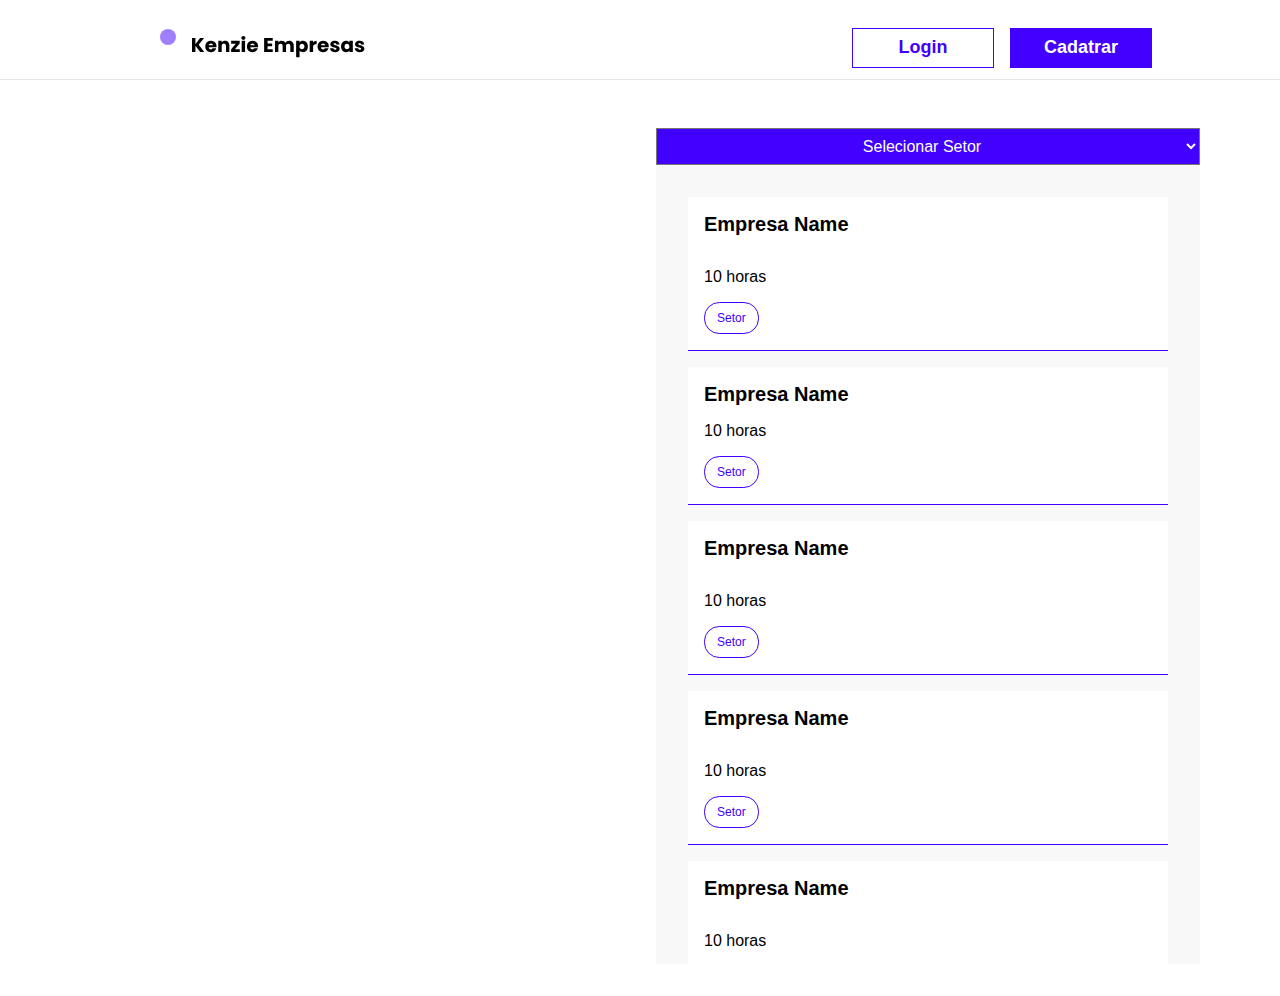
==== pages/home/index.html @ e2ac85c2 "first-commit" ====
<!DOCTYPE html>
<html lang="en">
<head>
    <meta charset="UTF-8">
    <meta http-equiv="X-UA-Compatible" content="IE=edge">
    <meta name="viewport" content="width=device-width, initial-scale=1.0">

    <link rel="stylesheet" href="../../styles/globalStyles.css">
    <link rel="stylesheet" href="../../styles/buttons.css">
    <link rel="stylesheet" href="../../styles/fonts.css">
    <link rel="stylesheet" href="../../styles/displays.css">


    <link rel="stylesheet" href="./index.css">


    <title>HomePage</title>
</head>
<body>
    <main class="flex column container">

        <header class="flex between">

            <div class="header flex between">

                <section class="logo flex gap-1rem">
                    <div class="logo-icon"></div>
                    <h1><img src="../../assets/Kenzie Empresas.svg" alt="Kenzie Empresas"></h1>
                </section>
    
                <button id="open-menu" class="menu-burger clean-btn">
                    <img class="burger" src="../../assets/burger_icon.svg" alt="menu">
                </button>

                <nav class="menu ">
                    <button class="login btn-outline">Login</button>
                    <button class="register btn-primary">Cadatrar</button>
                </nav>
            </div>
            
        </header>
        
        <section class="desktop">

            <figure class="bg-photo"><img src="../../assets/bgphoto.svg" alt=""></figure>
            
            <section class="flex column home">

            <select name="setores" id="setores" class="select">
                <option value="Selecionar Setor">Selecionar Setor</option> 
                <option value="Selecionar Setor">Selecionar Setor</option>
                <option value="Selecionar Setor">Selecionar Setor</option>
            </select>

            <ul class="company-list flex">
                <li class="company flex column">
                    <h2 class="company-name">Empresa Name</h2>
                    <div class="company-description flex column gap-1rem">
                        <p>10 horas</p>
                        <div class="btn-outline-rad">Setor</div>
                    </div>
                </li>
                <li class="company flex column">
                    <h2 class="company-name">Empresa Name</h2>
                    <div class="company-discription flex column gap-1rem">
                        <p>10 horas</p>
                        <div class="btn-outline-rad">Setor</div>
                    </div>
                </li>
                <li class="company flex column">
                    <h2 class="company-name">Empresa Name</h2>
                    <div class="company-description flex column gap-1rem">
                        <p>10 horas</p>
                        <div class="btn-outline-rad">Setor</div>
                    </div>
                </li>
                <li class="company flex column">
                    <h2 class="company-name">Empresa Name</h2>
                    <div class="company-description flex column gap-1rem">
                        <p>10 horas</p>
                        <div class="btn-outline-rad">Setor</div>
                    </div>
                </li>
                <li class="company flex column">
                    <h2 class="company-name">Empresa Name</h2>
                    <div class="company-description flex column gap-1rem">
                        <p>10 horas</p>
                        <div class="btn-outline-rad">Setor</div>
                    </div>
                </li>
                <li class="company flex column">
                    <h2 class="company-name">Empresa Name</h2>
                    <div class="company-description flex column gap-1rem">
                        <p>10 horas</p>
                        <div class="btn-outline-rad">Setor</div>
                    </div>
                </li>
            </ul>
        </section>

    </section>

    </main>
        




        <script type="module" src="./index.js"></script>
</body>
</html>
---- styles/globalStyles.css ----
* {
    margin: 0;
    padding: 0;
    box-sizing: border-box;
  }
  
  :root {
    --color-primary: #4200FF;
    --black: #000;
    --grey-1:#F8F8F8;
    --white: #fff;
    --alert: #CE4646;
    --sucess: #4BA036;
   
    --radius-1: 0.95rem;

    --font-size-0: 1.25rem;
    --font-size-1: 1.125rem;
    --font-size-2: 1rem;
    --font-size-3: 0.875rem;
    --font-size-4: 0.75rem;

    
}

@import url('https://fonts.googleapis.com/css2?family=Inter:wght@400;500;600&display=swap');

body {
    font-family: "Inter", sans-serif;
    background-color: var(--white);
    overflow-x: hidden;
    
}

.container{
    max-width: 320px;
}

.logo-icon{ 
    width: 1rem;
    height: 1rem;
    opacity: 50%;
    background-color: var(--color-primary);
    border-radius: 100%;
    
    
}

.logo{
    margin: 1rem;
    
}
---- styles/buttons.css ----
.btn-primary{
    color: var(--white);
    background-color: var(--color-primary);
    border: none;
    height: 2.5rem ;
    width: 8.875rem;
    padding: 0 2rem;
    font-size: var(--font-size-1);
    font-weight: 700;
}

.btn-outline{
    color: var(--color-primary);
    background-color: var(--white);
    border: 1px solid var(--color-primary);
    height: 2.5rem ;
    width: 8.875rem;
    padding: 0 2rem;
    font-size: var(--font-size-1);
    font-weight: 700;
}

.btn-outline-rad{
    color: var(--color-primary);
    background-color: var(--white);
    border: 1px solid var(--color-primary);
    width: max-content;
    height: 2rem;
    padding: 0.5rem 0.75rem;
    font-size: var(--font-size-4);
    border-radius: var(--radius-1);
}

.clean-btn{
    border:none;
    background-color: transparent;
}
---- styles/displays.css ----
.flex{
    display: flex;
}

.display-none{
    display: none;
}
.end{
    justify-content: end;
}
.absolute{
    position: absolute;
}
.column{
    flex-direction: column;
}

.between{
    justify-content: space-between;
}

.gap-05rem{
    gap: 0.5rem;
}
.gap-1rem{
    gap: 1rem;
}
---- pages/home/index.css ----
.company-list{
    list-style: none;
    padding: 2rem;
    gap: 1rem;
    overflow-x: auto;
    background-color: var(--grey-1);

}

.company{

    height: 13.25rem;
    background-color: var(--white);
    border-bottom: 1px solid var(--color-primary);
    padding: 1rem;



}
.company-name{

    width: 12rem;
    font-size: var(--font-size-0);
   
}

.menu-burger{
    margin: 0 1rem 0 2rem ;
}


.nav {
    top:5rem;
    background-color: var(--white);
    padding: 1rem 1.5rem;
    box-shadow: 0px 4px 4px rgba(0, 0, 0, 0.12);
  
 
}
.false-header{
    background-color: var(--white);
    
 
}

.header{
    padding: 1rem 0 0 1rem;
}

.desktop{
    width: 100%;
    margin: 0 0 0 1rem;
}
.select{
    width: 96%;
    background-color: var(--color-primary);
    color: var(--white);
    padding: 0.5rem 1rem;
    text-align: center;
    font-weight: 500;
    font-size: var(--font-size-2);
   
}

.select:focus{
    outline: none;
}



header{
    border-bottom: 1px solid rgba(0, 0, 0, 0.1);
    align-items: center;
    padding: 0.25rem 0;
    width: 100%;
    margin-bottom: 1rem;
}

@media (max-width: 800px){
    .menu{
        position: absolute;
        visibility: hidden;
    }

    .bg-photo{
        display: none;
    }
    .home{
        width: 100%;
    }
    .company-description{
        padding-top: 4rem;
    }
    .company{

        height: 13.25rem;
        background-color: var(--white);
        border-bottom: 1px solid var(--color-primary);
        padding: 1rem;
        margin-left: 0.5rem;
    
    
    }
}


@media (min-width: 799px){
      
      
    header{
        width: 100vw;
        height: 5rem;
        border-bottom: 1px solid rgba(0, 0, 0, 0.1);
        padding: 2rem 8rem;
        align-items: center;
      
    }
    

    .menu-burger{
        display: none;
    }

    .header{
        width: 100%;
        align-items: center;
        justify-content: space-between;
    }

    .menu{
        display:flex;
        gap: 1rem;
        visibility: visible;
  
    }


    .bg-photo {
        width: 100%;
    

    }

    .home{
        display: flex;
        justify-self: end;
        width: 50%;
    }
    
    .desktop{
        width: 100vw;
        height: 100vh;
        display: flex;
        justify-content: space-between;
        padding: 2rem 8rem;
   
    }

    .select{
        width: 34rem;
    }
    
    .company-list{
        width:34rem;
        flex-direction: column;
  
    }

    .company-name{
        padding-bottom: 0;
    }

    .company-description{
        padding-top: 1rem;
    }


    .company{
        height: max-content;
        gap: 1rem;
    }


}
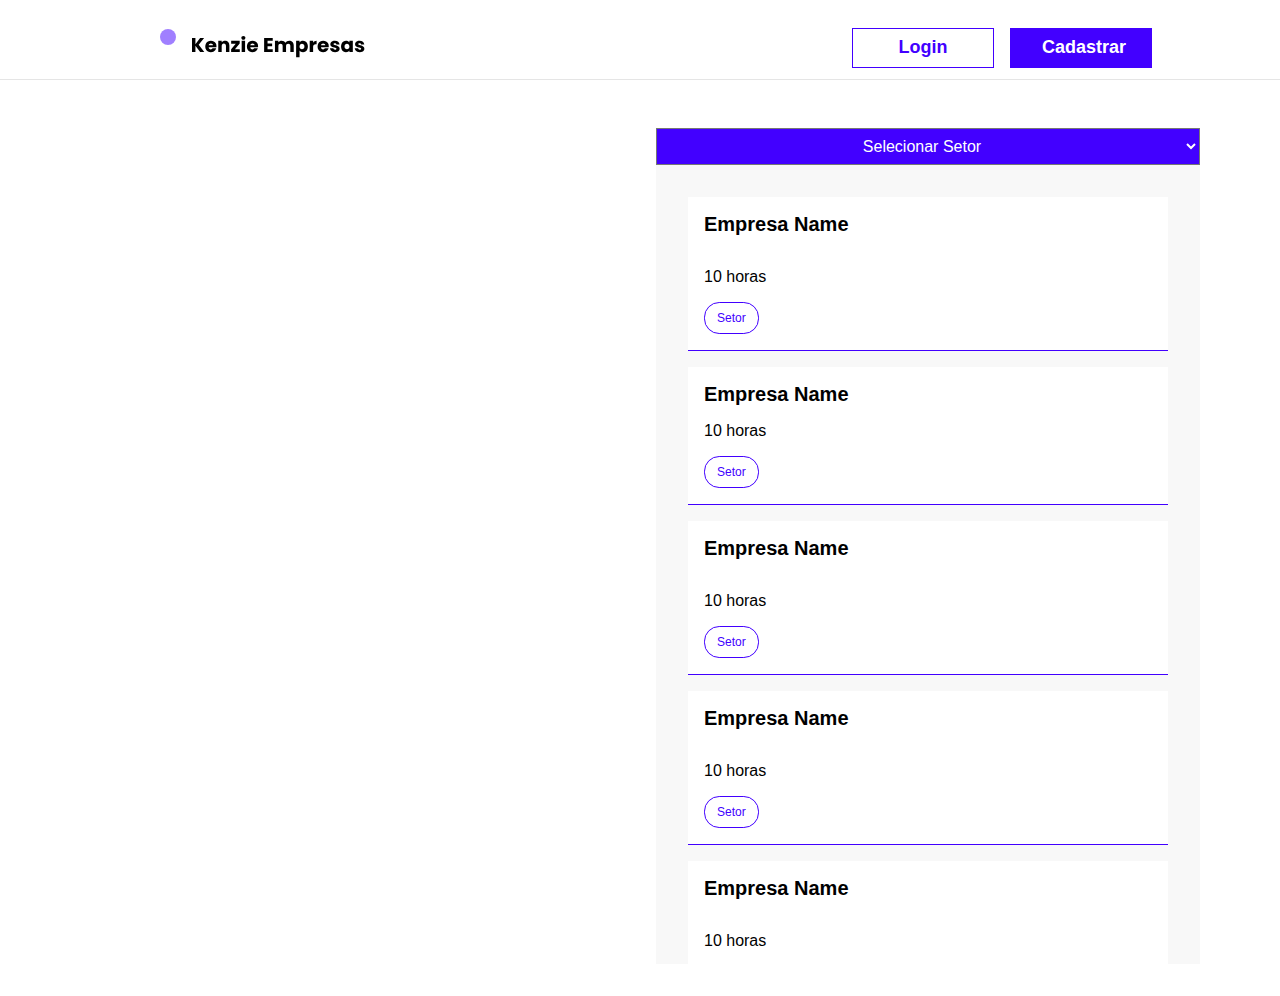
==== commit 35892efa: "feat: pages" ====
--- a/pages/home/index.html
+++ b/pages/home/index.html
@@ -9,6 +9,10 @@
     <link rel="stylesheet" href="../../styles/buttons.css">
     <link rel="stylesheet" href="../../styles/fonts.css">
     <link rel="stylesheet" href="../../styles/displays.css">
+    <link rel="stylesheet" href="../../styles/header.css">
+    <link rel="stylesheet" href="../../styles/inputs.css">
+
+
 
 
     <link rel="stylesheet" href="./index.css">
@@ -33,8 +37,8 @@
                 </button>
 
                 <nav class="menu ">
-                    <button class="login btn-outline">Login</button>
-                    <button class="register btn-primary">Cadatrar</button>
+                    <button class="btn-2 btn-outline">Login</button>
+                    <button class="btn-1 btn-primary">Cadastrar</button>
                 </nav>
             </div>
             
--- a/styles/globalStyles.css
+++ b/styles/globalStyles.css
@@ -14,6 +14,7 @@
    
     --radius-1: 0.95rem;
 
+    --font-size-0-1: 2.5rem;
     --font-size-0: 1.25rem;
     --font-size-1: 1.125rem;
     --font-size-2: 1rem;
@@ -23,7 +24,7 @@
     
 }
 
-@import url('https://fonts.googleapis.com/css2?family=Inter:wght@400;500;600&display=swap');
+@import url('https://fonts.googleapis.com/css2?family=Inter:wght@400;500;600;700&display=swap');
 
 body {
     font-family: "Inter", sans-serif;
@@ -32,9 +33,7 @@
     
 }
 
-.container{
-    max-width: 320px;
-}
+
 
 .logo-icon{ 
     width: 1rem;
--- a/styles/buttons.css
+++ b/styles/buttons.css
@@ -35,3 +35,25 @@
     border:none;
     background-color: transparent;
 }
+
+.btn-primary-max{
+    color: var(--white);
+    background-color: var(--color-primary);
+    border: none;
+    height: 2.5rem ;
+    width: 100%;
+    padding: 0 2rem;
+    font-size: var(--font-size-1);
+    font-weight: 700;
+}
+
+.btn-outline-max{
+    color: var(--color-primary);
+    background-color: var(--white);
+    border: 1px solid var(--color-primary);
+    height: 2.5rem ;
+    width: 100%;
+    padding: 0 2rem;
+    font-size: var(--font-size-1);
+    font-weight: 700;
+}--- a/styles/fonts.css
+++ b/styles/fonts.css
@@ -0,0 +1,16 @@
+.title{
+    font-size: var(--font-size-0-1);
+    font-weight: 700;
+
+}
+
+.text-1-bold{
+    font-size: var(--font-size-0);
+    font-weight: 700;
+}
+
+.text-2{
+    font-size:var(--font-size-1) ;
+    font-weight: 400;
+}
+
--- a/styles/displays.css
+++ b/styles/displays.css
@@ -19,12 +19,35 @@
     justify-content: space-between;
 }
 
+
+.txt-align-center{
+    text-align: center;
+}
+
+.align-center{
+    align-items: center;
+}
+
+.wrap{
+    flex-wrap: wrap;
+}
+
+
+
+
+
+
+
+
 .gap-05rem{
     gap: 0.5rem;
 }
 .gap-1rem{
     gap: 1rem;
 }
-
-
-
+.gap-2rem{
+    gap: 2rem;
+}
+.gap-8rem{
+    gap: 8rem;
+}--- a/styles/header.css
+++ b/styles/header.css
@@ -0,0 +1,78 @@
+
+@media (max-width: 800px){
+    .menu{
+        position: absolute;
+        visibility: hidden;
+    }
+
+}
+header{
+    border-bottom: 1px solid rgba(0, 0, 0, 0.1);
+    align-items: center;
+    padding: 0.25rem 0;
+    width: 100%;
+
+}
+
+.header{
+    padding: 1rem 0 0 1rem;
+}
+.menu-burger{
+    margin: 0 1rem 0 2rem ;
+}
+
+
+.nav {
+    top:5rem;
+    background-color: var(--white);
+    padding: 1rem 1.5rem;
+    box-shadow: 0px 4px 4px rgba(0, 0, 0, 0.12);
+  
+ 
+}
+.false-header{
+    background-color: var(--white);
+    
+ 
+}
+
+@media (min-width: 799px){
+      
+      
+    header{
+        width: 100vw;
+        height: 5rem;
+        border-bottom: 1px solid rgba(0, 0, 0, 0.1);
+        padding: 2rem 8rem;
+        align-items: center;
+      
+    }
+    
+
+    .menu-burger{
+        display: none;
+    }
+
+    .header{
+        width: 100%;
+        align-items: center;
+        justify-content: space-between;
+    }
+
+    .menu{
+        display:flex;
+        gap: 1rem;
+        visibility: visible;
+  
+    }
+
+
+    .bg-photo {
+        width: 100%;
+    
+
+    }
+
+
+
+}--- a/styles/inputs.css
+++ b/styles/inputs.css
@@ -0,0 +1,35 @@
+.input-default{
+    height: 3.25rem;
+    color: var(--grey-1);
+    border: 1px solid rgba(0, 0, 0, 0.2);
+    font-size: var(--font-size-1);
+    padding: 1rem;
+    
+}
+
+.select-form{
+    padding: 1rem;
+    height: 3.25rem;
+    color:  rgba(0, 0, 0, 0.6);
+    border: 1px solid rgba(0, 0, 0, 0.2);
+    font-size: var(--font-size-1);
+    
+}
+
+.select-form:focus{
+    outline: none;
+}
+
+
+.select-admin{
+    width: max-content;
+    padding: 0 1rem;
+    height: 2rem;
+    border: 1px solid rgba(0, 0, 0, 0.2);
+    font-size: var(--font-size-1);
+    border-radius: var(--radius-1);
+}
+
+.select-admin:focus{
+    outline: none;
+}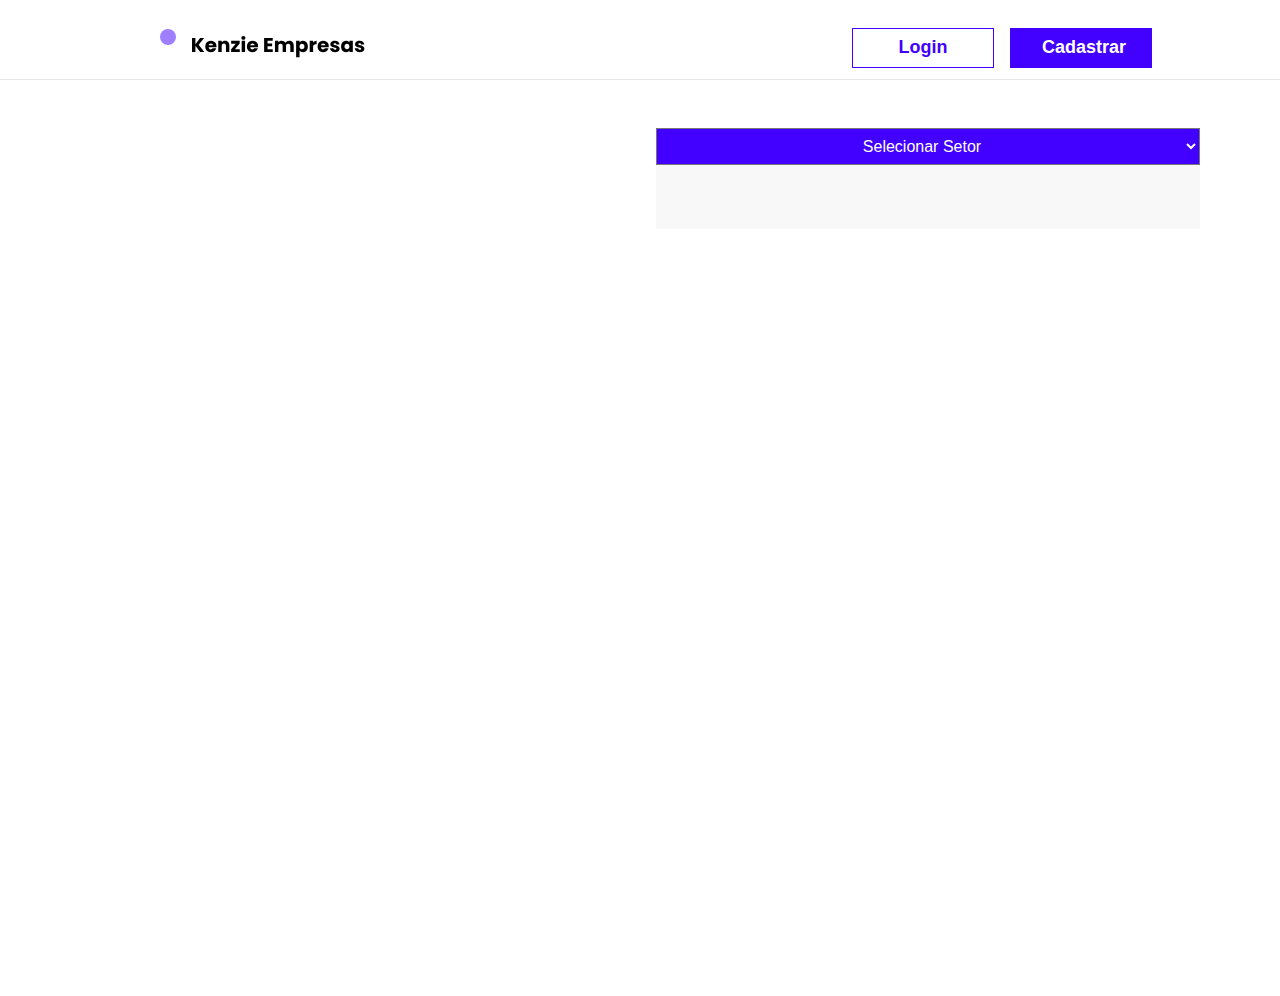
==== commit 3bc2b335: "feat: homePage filter" ====
--- a/pages/home/index.html
+++ b/pages/home/index.html
@@ -50,14 +50,13 @@
             
             <section class="flex column home">
 
-            <select name="setores" id="setores" class="select">
-                <option value="Selecionar Setor">Selecionar Setor</option> 
-                <option value="Selecionar Setor">Selecionar Setor</option>
-                <option value="Selecionar Setor">Selecionar Setor</option>
+            <select name="setores" id="setores"  class="select">
+                <option class="Selecionar Setor" value="Selecionar Setor">Selecionar Setor</option> 
+           
             </select>
 
             <ul class="company-list flex">
-                <li class="company flex column">
+                <!-- <li class="company flex column">
                     <h2 class="company-name">Empresa Name</h2>
                     <div class="company-description flex column gap-1rem">
                         <p>10 horas</p>
@@ -77,28 +76,8 @@
                         <p>10 horas</p>
                         <div class="btn-outline-rad">Setor</div>
                     </div>
-                </li>
-                <li class="company flex column">
-                    <h2 class="company-name">Empresa Name</h2>
-                    <div class="company-description flex column gap-1rem">
-                        <p>10 horas</p>
-                        <div class="btn-outline-rad">Setor</div>
-                    </div>
-                </li>
-                <li class="company flex column">
-                    <h2 class="company-name">Empresa Name</h2>
-                    <div class="company-description flex column gap-1rem">
-                        <p>10 horas</p>
-                        <div class="btn-outline-rad">Setor</div>
-                    </div>
-                </li>
-                <li class="company flex column">
-                    <h2 class="company-name">Empresa Name</h2>
-                    <div class="company-description flex column gap-1rem">
-                        <p>10 horas</p>
-                        <div class="btn-outline-rad">Setor</div>
-                    </div>
-                </li>
+                </li> -->
+         
             </ul>
         </section>
 
--- a/styles/buttons.css
+++ b/styles/buttons.css
@@ -27,7 +27,7 @@
     width: max-content;
     height: 2rem;
     padding: 0.5rem 0.75rem;
-    font-size: var(--font-size-4);
+    font-size: var(--font-size-3);
     border-radius: var(--radius-1);
 }
 
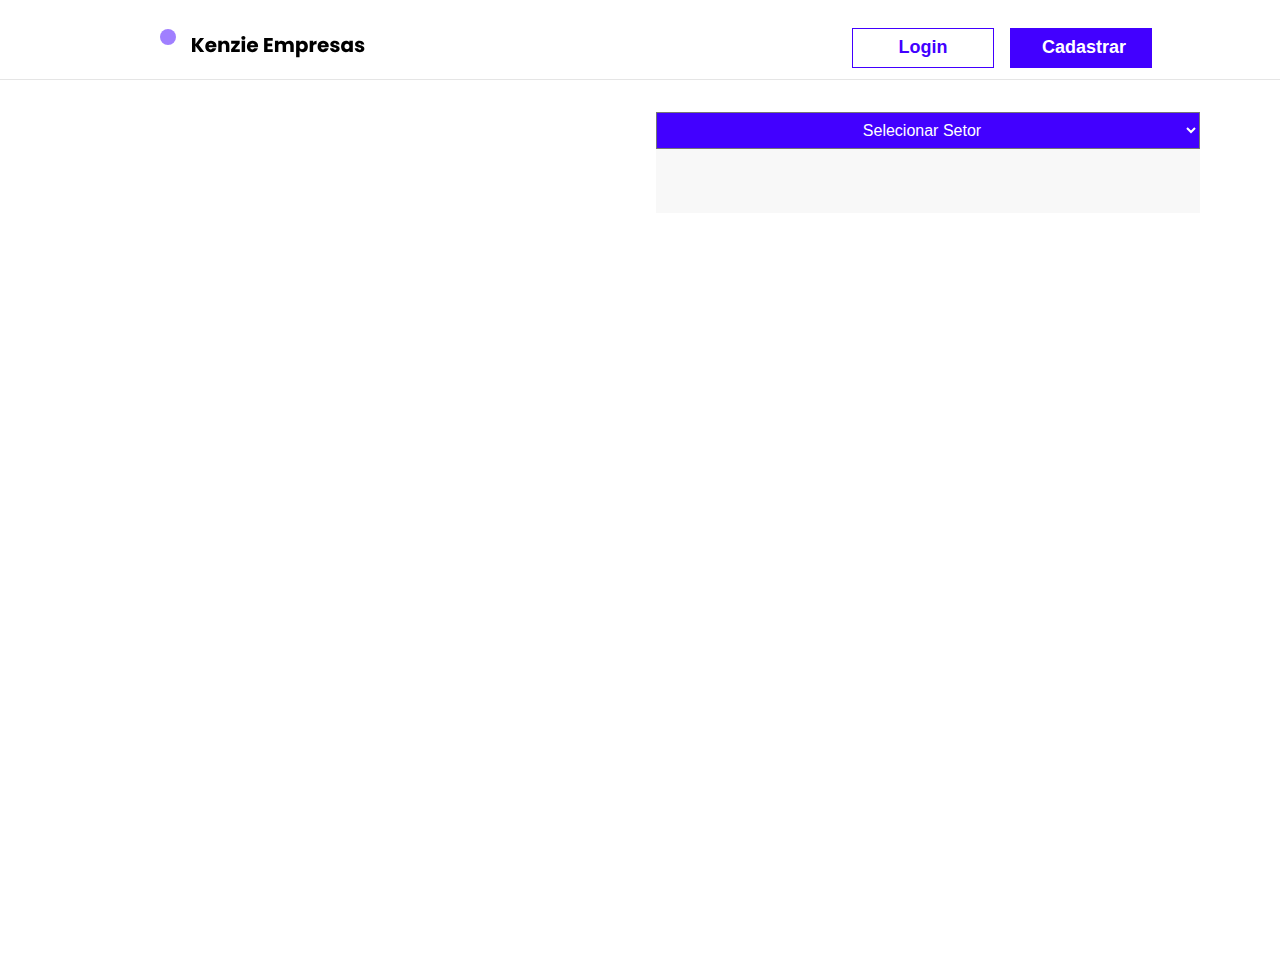
==== commit 2894888e: "feat: scripts login + register + log out" ====
--- a/pages/home/index.html
+++ b/pages/home/index.html
@@ -50,9 +50,8 @@
             
             <section class="flex column home">
 
-            <select name="setores" id="setores"  class="select">
+            <select name="setores" id="setores"  class="select-home">
                 <option class="Selecionar Setor" value="Selecionar Setor">Selecionar Setor</option> 
-           
             </select>
 
             <ul class="company-list flex">
--- a/styles/header.css
+++ b/styles/header.css
@@ -1,11 +1,7 @@
 
-@media (max-width: 800px){
-    .menu{
-        position: absolute;
-        visibility: hidden;
-    }
 
-}
+
+
 header{
     border-bottom: 1px solid rgba(0, 0, 0, 0.1);
     align-items: center;
@@ -17,42 +13,44 @@
 .header{
     padding: 1rem 0 0 1rem;
 }
+
 .menu-burger{
     margin: 0 1rem 0 2rem ;
 }
 
 
-.nav {
+.nav-mobile {
     top:5rem;
     background-color: var(--white);
     padding: 1rem 1.5rem;
     box-shadow: 0px 4px 4px rgba(0, 0, 0, 0.12);
-  
- 
+    
+
+    
 }
 .false-header{
     background-color: var(--white);
-    
- 
+
+
 }
 
 @media (min-width: 799px){
-      
-      
+    
+
     header{
         width: 100vw;
         height: 5rem;
         border-bottom: 1px solid rgba(0, 0, 0, 0.1);
         padding: 2rem 8rem;
         align-items: center;
-      
+
     }
     
-
+    
     .menu-burger{
         display: none;
     }
-
+    
     .header{
         width: 100%;
         align-items: center;
@@ -63,16 +61,25 @@
         display:flex;
         gap: 1rem;
         visibility: visible;
-  
+
     }
 
 
     .bg-photo {
         width: 100%;
-    
+
 
     }
 
 
 
-}+}
+
+
+    @media (max-width: 800px){
+        
+        .menu{
+            position: absolute;
+            visibility: hidden;
+        }
+    }--- a/styles/inputs.css
+++ b/styles/inputs.css
@@ -1,11 +1,31 @@
 .input-default{
     height: 3.25rem;
-    color: var(--grey-1);
+    text-decoration-color: black;
     border: 1px solid rgba(0, 0, 0, 0.2);
     font-size: var(--font-size-1);
     padding: 1rem;
     
 }
+.input-default:focus{
+    outline: 1px solid var(--color-primary);
+
+}
+
+.select-home{
+    width: 96%;
+    background-color: var(--color-primary);
+    color: var(--white);
+    padding: 0.5rem 1rem;
+    text-align: center;
+    font-weight: 500;
+    font-size: var(--font-size-2);
+   
+}
+
+.select-home:focus{
+    outline: none;
+}
+
 
 .select-form{
     padding: 1rem;
--- a/pages/home/index.css
+++ b/pages/home/index.css
@@ -24,120 +24,26 @@
    
 }
 
-.menu-burger{
-    margin: 0 1rem 0 2rem ;
-}
-
-
-.nav {
-    top:5rem;
-    background-color: var(--white);
-    padding: 1rem 1.5rem;
-    box-shadow: 0px 4px 4px rgba(0, 0, 0, 0.12);
-  
- 
-}
-.false-header{
-    background-color: var(--white);
-    
- 
-}
-
-.header{
-    padding: 1rem 0 0 1rem;
-}
 
 .desktop{
     width: 100%;
     margin: 0 0 0 1rem;
 }
-.select{
-    width: 96%;
-    background-color: var(--color-primary);
-    color: var(--white);
-    padding: 0.5rem 1rem;
-    text-align: center;
-    font-weight: 500;
-    font-size: var(--font-size-2);
-   
-}
 
-.select:focus{
-    outline: none;
+
+
+.bg-photo{
+    display: none;
 }
 
 
 
-header{
-    border-bottom: 1px solid rgba(0, 0, 0, 0.1);
-    align-items: center;
-    padding: 0.25rem 0;
-    width: 100%;
-    margin-bottom: 1rem;
-}
-
-@media (max-width: 800px){
-    .menu{
-        position: absolute;
-        visibility: hidden;
-    }
-
-    .bg-photo{
-        display: none;
-    }
-    .home{
-        width: 100%;
-    }
-    .company-description{
-        padding-top: 4rem;
-    }
-    .company{
-
-        height: 13.25rem;
-        background-color: var(--white);
-        border-bottom: 1px solid var(--color-primary);
-        padding: 1rem;
-        margin-left: 0.5rem;
-    
-    
-    }
-}
-
-
 @media (min-width: 799px){
       
-      
-    header{
-        width: 100vw;
-        height: 5rem;
-        border-bottom: 1px solid rgba(0, 0, 0, 0.1);
-        padding: 2rem 8rem;
-        align-items: center;
-      
-    }
-    
-
-    .menu-burger{
-        display: none;
-    }
-
-    .header{
-        width: 100%;
-        align-items: center;
-        justify-content: space-between;
-    }
-
-    .menu{
-        display:flex;
-        gap: 1rem;
-        visibility: visible;
-  
-    }
-
 
     .bg-photo {
         width: 100%;
-    
+        display: block;
 
     }
 
@@ -156,7 +62,7 @@
    
     }
 
-    .select{
+    .select-home{
         width: 34rem;
     }
     
@@ -166,6 +72,10 @@
   
     }
 
+    .company{
+        height: max-content;
+        gap: 1rem;
+    }
     .company-name{
         padding-bottom: 0;
     }
@@ -174,11 +84,5 @@
         padding-top: 1rem;
     }
 
+}
 
-    .company{
-        height: max-content;
-        gap: 1rem;
-    }
-
-
-}